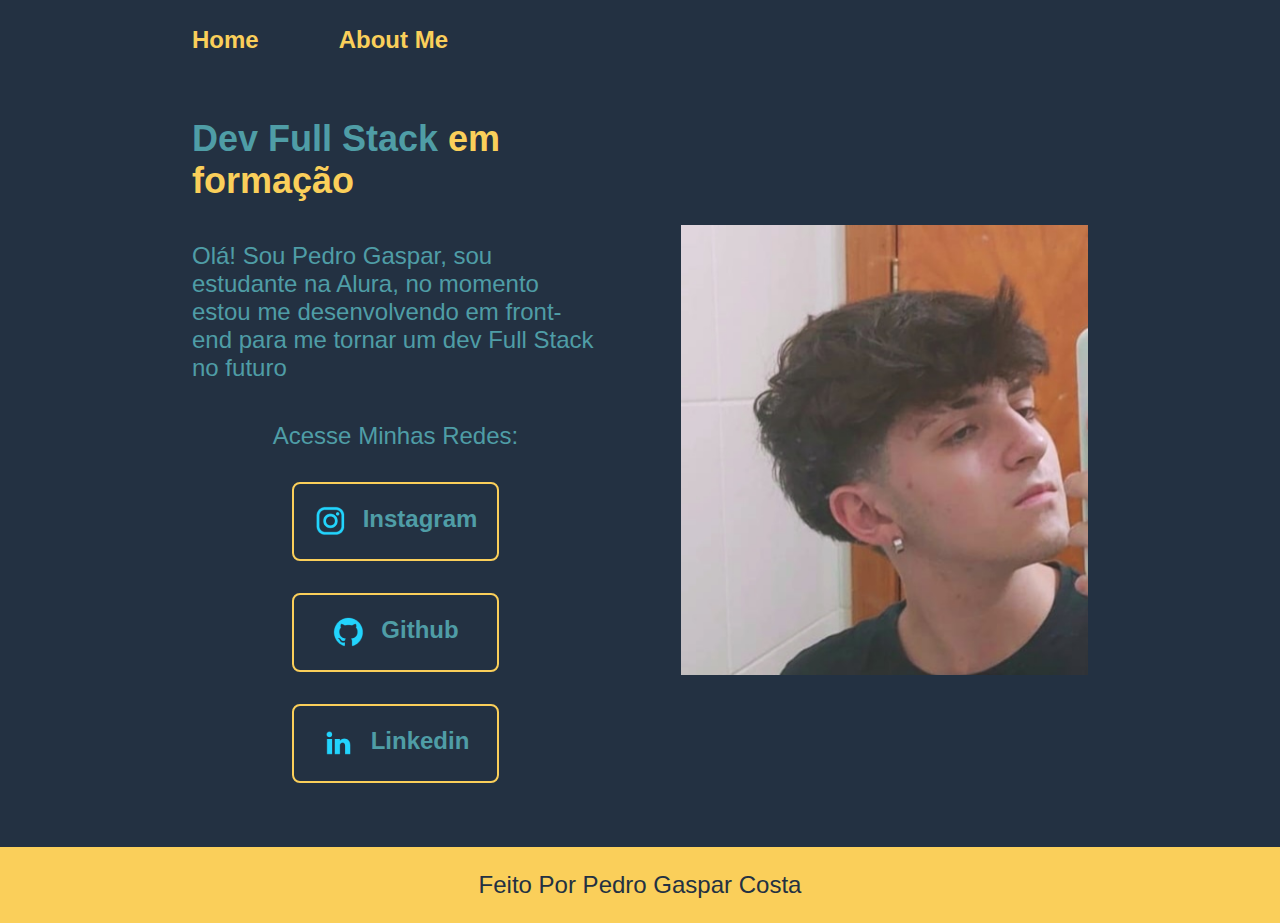
==== index.html @ e87069f1 "Add files via upload" ====
<!DOCTYPE html>
<html lang="pt-br">
<head>
    <meta charset="UTF-8">
    <meta http-equiv="X-UA-Compatible" content="IE=edge">
    <meta name="viewport" content="width=device-width, initial-scale=1.0">
    <title>Portfólio</title>
    <link rel="stylesheet" href="./styles/style.css">
</head>
<body>
    <header class="cabecalho">
        <nav class="cabecalho__menu">
            <a class="cabecalho__menu__link" href="index.html">Home</a>
            <a class="cabecalho__menu__link" href="about.html">About Me</a>
        </nav>
    </header>
    <main class="apresentacao">
        <section class="apresentacao__conteudo">
        <h1 class="apresentacao__conteudo__titulo">Dev Full Stack<strong class="titulo-destaque"> em formação</strong></h1>
        <p class="apresentacao__conteudo__texto">Olá! Sou Pedro Gaspar, sou estudante na Alura, no momento estou me desenvolvendo em front-end para me tornar um dev Full Stack no futuro </p>
    <div class="apresentacao__links">
        <h2 class="apresentacao__links__subtitulo">Acesse Minhas Redes:</h2>
        <a class="apresentacao__links__navegacao" href="https://instagram.com/imnotpg_">
        <img src="assets/instagram.png" alt="Instagram">
            Instagram
        </a>
        <a class="apresentacao__links__navegacao" href="https://github.com/imnotpg">
            <img src="assets/github.png" alt="Github">
            Github
        </a>
        <a class="apresentacao__links__navegacao" href="https://www.linkedin.com/in/pedro-gaspar-a612bb239/">
            <img src="assets/linkedin.png" alt="Linkedin">
            Linkedin
        </a>
    </div>    
        </section>    <img class="apresentacao__imagem" src="assets/Euzinho.jpeg" height="450px" width="400px" alt="Pedro Gaspar"> 
    </main>
    <footer class="rodape">
        <p>Feito Por Pedro Gaspar Costa</p>
    </footer>
</body>
</html>
---- styles/style.css ----
:root {
    --cor-primaria: #233142;
    --cor-secundaria: #4F9DA6;
    --cor-terciaria: #FACF5A;
    --cor-hover: #FACF5A;

    --fonte-primaria: 'Krona One', sans-serif;
    --fonte-secundaria: 'Montserrat', sans-serif;
}

*{
    margin: 0;
    padding: 0;
}

body{
box-sizing: border-box;
background-color: var(--cor-primaria);
color: var(--cor-secundaria);
}

.cabecalho{
    padding: 2% 0% 0% 15%;
}

.cabecalho__menu{
    display: flex;
    gap: 80px;
}

.cabecalho__menu__link{
    font-family: var(--fonte-secundaria);
    font-size: 1.5rem;
    font-weight: 600;
    color: var(--cor-terciaria);
    text-decoration: none;
}


.apresentacao{
padding: 5% 15%;
display: flex;
align-items: center;
justify-content: space-between;
gap: 82px;
}

h1{
    font-weight: bold;
}

.apresentacao__conteudo{
    width: 50%;
    display: flex;
    flex-direction: column;
    gap: 40px;
}

.apresentacao__conteudo__titulo{
    font-size: 2.25rem;
    font-family: var(--fonte-primaria);
}

.titulo-destaque{
    color: var(--cor-terciaria);
}

.apresentacao__conteudo__texto{
    font-size: 1.5rem;
    font-family: var(--fonte-secundaria);
    font-weight: 400;
}

.apresentacao__links{
    display: flex;
    flex-direction: column;
    justify-content: space-between;
    align-items: center;
    gap: 32px;
}

.apresentacao__links__subtitulo {
    font-family: var(--fonte-secundaria) ;
    font-weight: 400;
    font-size: 1.5rem;
}

.apresentacao__links__navegacao{
    display: flex;
    justify-content: center;
    gap: 16px;
    border: 2px solid var(--cor-terciaria);
    width: 50%;
    text-align: center;
    border-radius: 8px;
    font-size: 24px;
    font-weight: 600;
    padding: 21.5px 0;
    text-decoration: none;
    color: var(--cor-secundaria);
    font-family: var(--fonte-secundaria);
}

.apresentacao__links__link:hover{
    background-color: var(--cor-hover);
}

.apresentacao__imagem {
    width: 50%;
    
}

.rodape{
    padding: 1.5rem;
    color: var(--cor-primaria);
    background-color: var(--cor-terciaria);
    text-align: center;
    font-family: var(--fonte-secundaria);
    font-size: 1.5rem;
    font-weight: 400;
}

@media(max-width:1100px ){
    .cabecalho{
        padding: 10%;
    }

    .cabecalho__menu{
        justify-content: center;
    }

    .apresentacao{
        flex-direction: column-reverse;
        padding: 2%;
    }
    .apresentacao__conteudo{
        width: auto;
    }

}
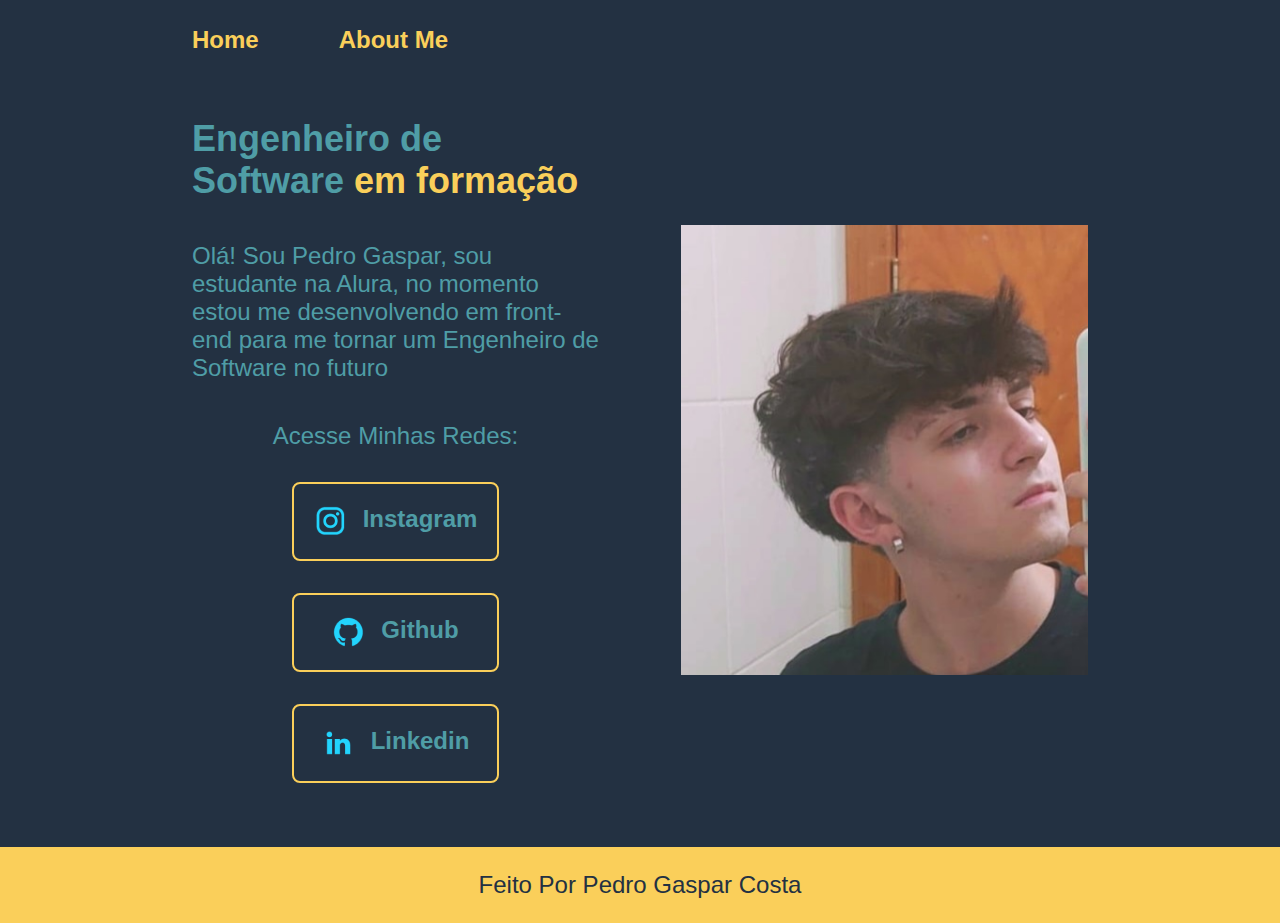
==== commit 5a4961df: "arrumei alguns erros ortográficos" ====
--- a/index.html
+++ b/index.html
@@ -16,8 +16,8 @@
     </header>
     <main class="apresentacao">
         <section class="apresentacao__conteudo">
-        <h1 class="apresentacao__conteudo__titulo">Dev Full Stack<strong class="titulo-destaque"> em formação</strong></h1>
-        <p class="apresentacao__conteudo__texto">Olá! Sou Pedro Gaspar, sou estudante na Alura, no momento estou me desenvolvendo em front-end para me tornar um dev Full Stack no futuro </p>
+        <h1 class="apresentacao__conteudo__titulo">Engenheiro de Software<strong class="titulo-destaque"> em formação</strong></h1>
+        <p class="apresentacao__conteudo__texto">Olá! Sou Pedro Gaspar, sou estudante na Alura, no momento estou me desenvolvendo em front-end para me tornar um Engenheiro de Software no futuro </p>
     <div class="apresentacao__links">
         <h2 class="apresentacao__links__subtitulo">Acesse Minhas Redes:</h2>
         <a class="apresentacao__links__navegacao" href="https://instagram.com/imnotpg_">
